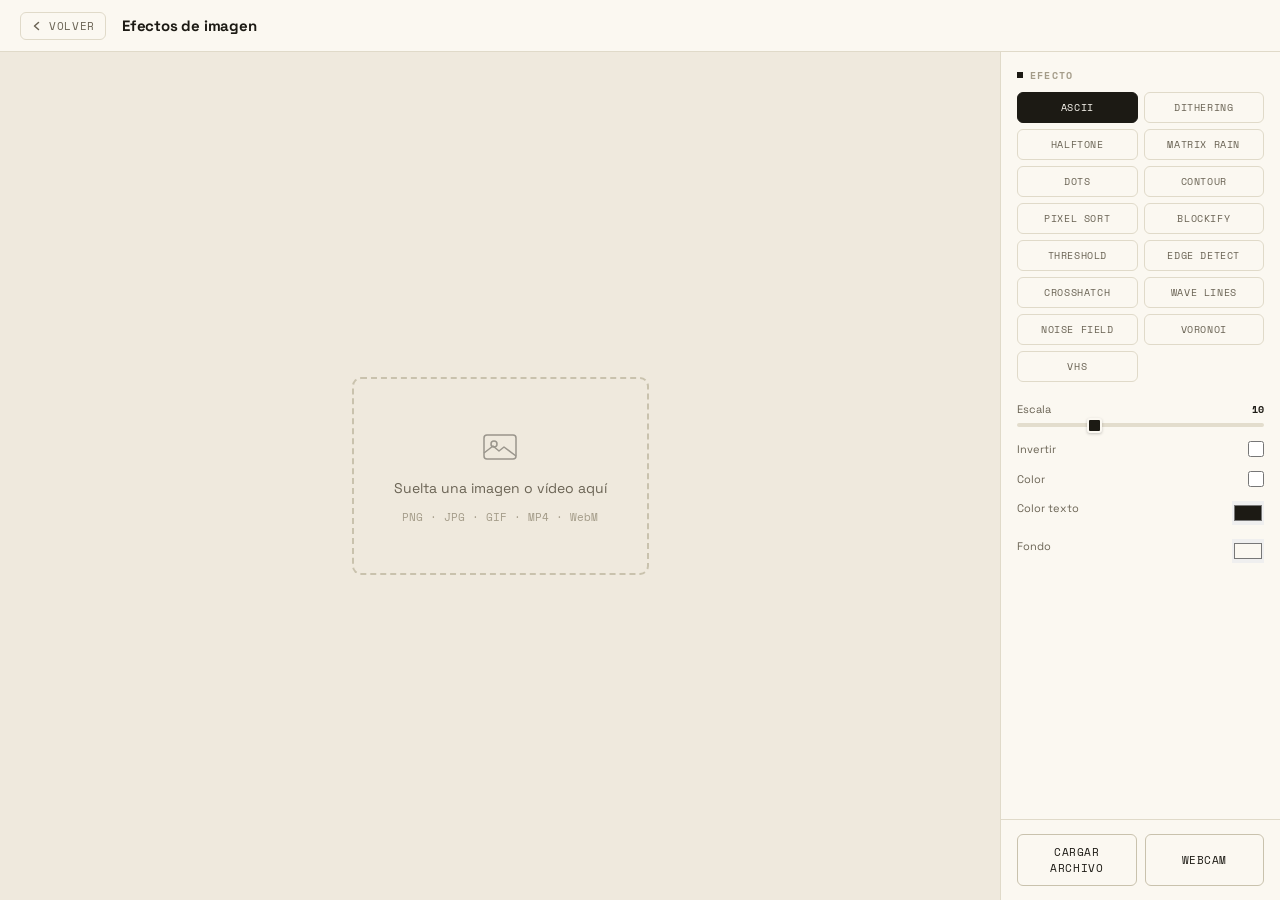
==== efectos.html @ 48c2a723 "Add GitHub Actions deploy workflow + new tools Co-Authored-By: Claude Sonnet 4.6 <noreply@anthropic." ====
<!DOCTYPE html>
<html lang="es">
<head>
<meta charset="UTF-8">
<meta name="viewport" content="width=device-width, initial-scale=1.0">
<title>Efectos de imagen</title>
<link rel="stylesheet" href="studio.css">
<style>
* { box-sizing: border-box; margin: 0; padding: 0; }

body {
  display: flex;
  flex-direction: column;
  height: 100vh;
  overflow: hidden;
}

/* ── HEADER ── */
.app-header {
  display: flex;
  align-items: center;
  gap: 16px;
  padding: 0 20px;
  height: 52px;
  border-bottom: 1px solid var(--border);
  flex-shrink: 0;
  background: var(--surface);
}
.back-link {
  display: flex;
  align-items: center;
  gap: 6px;
  text-decoration: none;
  font-size: 11px;
  padding: 5px 10px;
  border: 1px solid var(--border);
  border-radius: var(--radius-sm);
  transition: background 0.12s;
}
.header-title { font-size: 15px; font-weight: 700; }
.header-right { margin-left: auto; display: flex; align-items: center; gap: 8px; }

/* ── LAYOUT ── */
.app {
  display: flex;
  flex: 1;
  min-height: 0;
}

/* ── CANVAS AREA ── */
.canvas-area {
  flex: 1;
  display: flex;
  flex-direction: column;
  align-items: center;
  justify-content: center;
  background: var(--bg);
  position: relative;
  overflow: hidden;
  padding: 24px;
}

#drop-zone {
  display: flex;
  flex-direction: column;
  align-items: center;
  justify-content: center;
  gap: 12px;
  border: 2px dashed var(--border-2);
  border-radius: var(--radius);
  padding: 48px 40px;
  cursor: pointer;
  transition: border-color 0.15s, background 0.15s;
  text-align: center;
}
#drop-zone:hover, #drop-zone.drag-over {
  border-color: var(--text);
  background: var(--hover-bg);
}
#drop-zone svg { opacity: 0.4; }
#drop-zone p { font-size: 14px; color: var(--text-2); }
#drop-zone small { font-size: 11px; color: var(--text-3); font-family: var(--font-mono); }
#file-input { display: none; }

#canvas-wrap {
  display: none;
  position: relative;
  max-width: 100%;
  max-height: 100%;
}
#output-canvas {
  display: block;
  max-width: 100%;
  max-height: calc(100vh - 120px);
  object-fit: contain;
  border-radius: var(--radius-sm);
  box-shadow: 0 4px 24px rgba(0,0,0,0.18);
}
#src-canvas { display: none; }

/* ── PANEL ── */
.panel {
  width: 280px;
  flex-shrink: 0;
  background: var(--surface);
  border-left: 1px solid var(--border);
  display: flex;
  flex-direction: column;
  overflow: hidden;
}

.panel-scroll {
  overflow-y: auto;
  flex: 1;
  padding: 16px;
}

/* ── EFFECT GRID ── */
.stitle { margin-bottom: 10px; }

.effect-grid {
  display: grid;
  grid-template-columns: 1fr 1fr;
  gap: 6px;
  margin-bottom: 20px;
}
.effect-btn {
  font-family: var(--font-mono);
  font-size: 10px;
  text-transform: uppercase;
  letter-spacing: 0.06em;
  padding: 8px 6px;
  border: 1px solid var(--border);
  border-radius: var(--radius-sm);
  background: var(--surface);
  color: var(--text-2);
  cursor: pointer;
  text-align: center;
  transition: all 0.12s;
  line-height: 1.3;
}
.effect-btn:hover { border-color: var(--border-2); color: var(--text); background: var(--hover-bg); }
.effect-btn.active { background: var(--text); color: var(--accent-inv); border-color: var(--text); }

/* ── CONTROLS ── */
.ctrl-section { margin-bottom: 20px; }
.ctrl-row {
  display: flex;
  flex-direction: column;
  gap: 6px;
  margin-bottom: 14px;
}
.ctrl-row label {
  font-size: 11px;
  color: var(--text-2);
  display: flex;
  justify-content: space-between;
}
.ctrl-row label b {
  font-family: var(--font-mono);
  color: var(--text);
  font-size: 10px;
}

/* ── PANEL FOOTER ── */
.panel-footer {
  padding: 14px 16px;
  border-top: 1px solid var(--border);
  display: flex;
  flex-direction: column;
  gap: 8px;
}
.btn-row { display: flex; gap: 8px; }
button.bp {
  flex: 1;
  padding: 9px 12px;
  cursor: pointer;
  font-size: 11px;
  border-radius: var(--radius-sm);
}
button.bs {
  flex: 1;
  padding: 9px 12px;
  cursor: pointer;
  font-size: 11px;
  border-radius: var(--radius-sm);
}
button.bs.full { flex: none; width: 100%; }

/* webcam badge */
#webcam-badge {
  display: inline-flex;
  align-items: center;
  gap: 5px;
  font-family: var(--font-mono);
  font-size: 9px;
  text-transform: uppercase;
  letter-spacing: 0.08em;
  padding: 3px 8px;
  background: #d4f5e0;
  color: #187840;
  border-radius: 20px;
  display: none;
}
#webcam-badge.on { display: inline-flex; }

@media (max-width: 900px) {
  .app { flex-direction: column; }
  .panel { width: 100%; height: auto; border-left: none; border-top: 1px solid var(--border); }
  .panel-scroll { max-height: 40vh; }
  body { height: auto; overflow: auto; }
  .canvas-area { min-height: 50vw; }
}
</style>
</head>
<body>

<header class="app-header">
  <a class="back-link" href="index.html">
    <svg width="12" height="12" viewBox="0 0 12 12" fill="none">
      <path d="M7.5 2.5L3.5 6l4 3.5" stroke="currentColor" stroke-width="1.5" stroke-linecap="round" stroke-linejoin="round"/>
    </svg>
    Volver
  </a>
  <span class="header-title">Efectos de imagen</span>
  <div class="header-right">
    <span id="webcam-badge" class="on" style="display:none">● Webcam</span>
  </div>
</header>

<div class="app">

  <!-- CANVAS -->
  <div class="canvas-area" id="canvas-area">
    <div id="drop-zone">
      <svg width="40" height="40" viewBox="0 0 40 40" fill="none" xmlns="http://www.w3.org/2000/svg">
        <rect x="4" y="8" width="32" height="24" rx="3" stroke="currentColor" stroke-width="1.5"/>
        <circle cx="14" cy="17" r="3" stroke="currentColor" stroke-width="1.5"/>
        <path d="M4 26l9-7 6 5 5-4 12 9" stroke="currentColor" stroke-width="1.5" stroke-linejoin="round"/>
      </svg>
      <p>Suelta una imagen o vídeo aquí</p>
      <small>PNG · JPG · GIF · MP4 · WebM</small>
    </div>
    <div id="canvas-wrap">
      <canvas id="output-canvas"></canvas>
    </div>
    <canvas id="src-canvas"></canvas>
    <video id="src-video" style="display:none" playsinline muted></video>
  </div>

  <!-- PANEL -->
  <aside class="panel">
    <div class="panel-scroll">

      <div class="stitle">Efecto</div>
      <div class="effect-grid">
        <button class="effect-btn active" data-effect="ascii">ASCII</button>
        <button class="effect-btn" data-effect="dithering">Dithering</button>
        <button class="effect-btn" data-effect="halftone">Halftone</button>
        <button class="effect-btn" data-effect="matrix">Matrix Rain</button>
        <button class="effect-btn" data-effect="dots">Dots</button>
        <button class="effect-btn" data-effect="contour">Contour</button>
        <button class="effect-btn" data-effect="pixelsort">Pixel Sort</button>
        <button class="effect-btn" data-effect="blockify">Blockify</button>
        <button class="effect-btn" data-effect="threshold">Threshold</button>
        <button class="effect-btn" data-effect="edges">Edge Detect</button>
        <button class="effect-btn" data-effect="crosshatch">Crosshatch</button>
        <button class="effect-btn" data-effect="wavelines">Wave Lines</button>
        <button class="effect-btn" data-effect="noisefield">Noise Field</button>
        <button class="effect-btn" data-effect="voronoi">Voronoi</button>
        <button class="effect-btn" data-effect="vhs">VHS</button>
      </div>

      <!-- per-effect controls rendered here -->
      <div id="effect-controls"></div>

    </div>

    <div class="panel-footer">
      <div class="btn-row">
        <button class="bs" id="btn-load" onclick="document.getElementById('file-input').click()">Cargar archivo</button>
        <button class="bs" id="btn-webcam">Webcam</button>
      </div>
      <button class="bp full bs" id="btn-export" style="display:none" onclick="exportImage()">Exportar PNG</button>
    </div>
  </aside>

</div>

<input type="file" id="file-input" accept="image/*,video/*">

<script>
// ──────────────────────────────────────────────
// STATE
// ──────────────────────────────────────────────
let currentEffect = 'ascii';
let srcImage = null;      // ImageData or null
let animFrame = null;
let webcamStream = null;
let webcamActive = false;
let videoEl = document.getElementById('src-video');
let srcCanvas = document.getElementById('src-canvas');
let srcCtx = srcCanvas.getContext('2d');
let outCanvas = document.getElementById('output-canvas');
let outCtx = outCanvas.getContext('2d');

// ──────────────────────────────────────────────
// EFFECT DEFINITIONS  (controls + render fn)
// ──────────────────────────────────────────────
const EFFECTS = {

  ascii: {
    label: 'ASCII',
    controls: [
      { id:'scale', label:'Escala', min:4, max:24, step:1, value:10 },
      { id:'invert', label:'Invertir', type:'toggle', value:false },
      { id:'color', label:'Color', type:'toggle', value:false },
      { id:'fgColor', label:'Color texto', type:'color', value:'#1c1a14' },
      { id:'bgColor', label:'Fondo', type:'color', value:'#fbf8f1' },
    ],
    render(src, out, ctx, p) {
      const chars = ' .:-=+*#%@';
      const size = p.scale|0;
      ctx.fillStyle = p.bgColor;
      ctx.fillRect(0, 0, out.width, out.height);
      ctx.font = `${size}px monospace`;
      ctx.textBaseline = 'top';
      const tmpC = document.createElement('canvas');
      const cols = Math.floor(out.width / (size * 0.6));
      const rows = Math.floor(out.height / size);
      tmpC.width = cols; tmpC.height = rows;
      const t = tmpC.getContext('2d');
      t.drawImage(src, 0, 0, cols, rows);
      const d = t.getImageData(0, 0, cols, rows).data;
      for (let y = 0; y < rows; y++) {
        for (let x = 0; x < cols; x++) {
          const i = (y * cols + x) * 4;
          let lum = (d[i]*0.299 + d[i+1]*0.587 + d[i+2]*0.114) / 255;
          if (p.invert) lum = 1 - lum;
          const ci = Math.floor(lum * (chars.length - 1));
          if (p.color) {
            ctx.fillStyle = `rgb(${d[i]},${d[i+1]},${d[i+2]})`;
          } else {
            ctx.fillStyle = p.fgColor;
          }
          ctx.fillText(chars[ci], x * size * 0.6, y * size);
        }
      }
    }
  },

  dithering: {
    label: 'Dithering',
    controls: [
      { id:'type', label:'Tipo', type:'select', options:['Floyd-Steinberg','Ordered 4x4','Ordered 8x8','Random'], value:'Floyd-Steinberg' },
      { id:'colors', label:'Colores', min:2, max:8, step:1, value:2 },
      { id:'scale', label:'Escala', min:1, max:4, step:1, value:1 },
    ],
    render(src, out, ctx, p) {
      const sc = p.scale|0;
      const w = Math.floor(out.width / sc), h = Math.floor(out.height / sc);
      const tmp = document.createElement('canvas');
      tmp.width = w; tmp.height = h;
      const t = tmp.getContext('2d');
      t.drawImage(src, 0, 0, w, h);
      const id = t.getImageData(0, 0, w, h);
      const d = id.data;
      const levels = p.colors|0;
      const step = 255 / (levels - 1);
      const quant = v => Math.round(Math.round(v / step) * step);

      if (p.type === 'Floyd-Steinberg') {
        const buf = new Float32Array(w * h * 3);
        for (let i = 0; i < w*h; i++) {
          buf[i*3]   = d[i*4];
          buf[i*3+1] = d[i*4+1];
          buf[i*3+2] = d[i*4+2];
        }
        for (let y = 0; y < h; y++) {
          for (let x = 0; x < w; x++) {
            const idx = y*w+x;
            const or = buf[idx*3], og = buf[idx*3+1], ob = buf[idx*3+2];
            const nr = quant(or), ng = quant(og), nb = quant(ob);
            buf[idx*3] = nr; buf[idx*3+1] = ng; buf[idx*3+2] = nb;
            const er = or-nr, eg = og-ng, eb = ob-nb;
                for (const [dx,dy,w2] of [[1,0,7/16],[-1,1,3/16],[0,1,5/16],[1,1,1/16]]) {
              const nx=x+dx, ny=y+dy;
              if (nx>=0&&nx<w&&ny<h) {
                const ni=(ny*w+nx)*3;
                buf[ni]   = Math.max(0,Math.min(255,buf[ni]  +er*w2));
                buf[ni+1] = Math.max(0,Math.min(255,buf[ni+1]+eg*w2));
                buf[ni+2] = Math.max(0,Math.min(255,buf[ni+2]+eb*w2));
              }
            }
          }
        }
        for (let i = 0; i < w*h; i++) {
          d[i*4]=buf[i*3]; d[i*4+1]=buf[i*3+1]; d[i*4+2]=buf[i*3+2];
        }
      } else if (p.type.startsWith('Ordered')) {
        const size = p.type.includes('8') ? 8 : 4;
        const m4 = [0,8,2,10,12,4,14,6,3,11,1,9,15,7,13,5];
        const m8 = [ 0,32, 8,40, 2,34,10,42,48,16,56,24,50,18,58,26,
                    12,44, 4,36,14,46, 6,38,60,28,52,20,62,30,54,22,
                     3,35,11,43, 1,33, 9,41,51,19,59,27,49,17,57,25,
                    15,47, 7,39,13,45, 5,37,63,31,55,23,61,29,53,21];
        const mat = size === 4 ? m4 : m8;
        const norm = 1 / (size * size);
        for (let y = 0; y < h; y++) {
          for (let x = 0; x < w; x++) {
            const mi = mat[(y%size)*size+(x%size)] * norm - 0.5;
            const i = (y*w+x)*4;
            d[i]   = quant(Math.max(0,Math.min(255, d[i]   + mi*255)));
            d[i+1] = quant(Math.max(0,Math.min(255, d[i+1] + mi*255)));
            d[i+2] = quant(Math.max(0,Math.min(255, d[i+2] + mi*255)));
          }
        }
      } else {
        for (let i = 0; i < w*h; i++) {
          const noise = (Math.random()-0.5)*80;
          d[i*4]   = quant(Math.max(0,Math.min(255,d[i*4]  +noise)));
          d[i*4+1] = quant(Math.max(0,Math.min(255,d[i*4+1]+noise)));
          d[i*4+2] = quant(Math.max(0,Math.min(255,d[i*4+2]+noise)));
        }
      }
      t.putImageData(id, 0, 0);
      ctx.imageSmoothingEnabled = false;
      ctx.drawImage(tmp, 0, 0, out.width, out.height);
    }
  },

  halftone: {
    label: 'Halftone',
    controls: [
      { id:'dotSize', label:'Tamaño máx', min:4, max:30, step:1, value:12 },
      { id:'spacing', label:'Espaciado', min:6, max:40, step:1, value:14 },
      { id:'angle', label:'Ángulo (°)', min:0, max:90, step:1, value:45 },
      { id:'color', label:'Color punto', type:'color', value:'#1c1a14' },
      { id:'bgColor', label:'Fondo', type:'color', value:'#fbf8f1' },
      { id:'cmyk', label:'Modo CMYK', type:'toggle', value:false },
    ],
    render(src, out, ctx, p) {
      ctx.fillStyle = p.bgColor;
      ctx.fillRect(0, 0, out.width, out.height);
      const sp = p.spacing|0;
      const maxR = (p.dotSize/2);
      if (p.cmyk) {
        const channels = [
          { angle: 15, color: 'rgba(0,188,212,' },
          { angle: 75, color: 'rgba(233,30,99,' },
          { angle: 45, color: 'rgba(255,235,59,' },
          { angle: 105, color: 'rgba(0,0,0,' },
        ];
        channels.forEach(ch => {
          const a = ch.angle * Math.PI / 180;
          const cos = Math.cos(a), sin = Math.sin(a);
          const D = sp;
          for (let gy = -out.height; gy < out.height*2; gy += D) {
            for (let gx = -out.width; gx < out.width*2; gx += D) {
              const px = gx*cos - gy*sin;
              const py = gx*sin + gy*cos;
              if (px < 0 || px >= out.width || py < 0 || py >= out.height) continue;
              const col = sampleColor(src, px/out.width, py/out.height);
              const lum = (col[0]*0.299+col[1]*0.587+col[2]*0.114)/255;
              const r = maxR * (1 - lum);
              if (r > 0.5) {
                ctx.beginPath();
                ctx.arc(px, py, r, 0, Math.PI*2);
                ctx.fillStyle = ch.color + '0.85)';
                ctx.fill();
              }
            }
          }
        });
      } else {
        const a = p.angle * Math.PI / 180;
        const cos = Math.cos(a), sin = Math.sin(a);
        for (let gy = -out.height; gy < out.height*2; gy += sp) {
          for (let gx = -out.width; gx < out.width*2; gx += sp) {
            const px = gx*cos - gy*sin;
            const py = gx*sin + gy*cos;
            if (px < 0 || px >= out.width || py < 0 || py >= out.height) continue;
            const col = sampleColor(src, px/out.width, py/out.height);
            const lum = (col[0]*0.299+col[1]*0.587+col[2]*0.114)/255;
            const r = maxR * (1 - lum);
            if (r > 0.5) {
              ctx.beginPath();
              ctx.arc(px, py, r, 0, Math.PI*2);
              ctx.fillStyle = p.color;
              ctx.fill();
            }
          }
        }
      }
    }
  },

  matrix: {
    label: 'Matrix Rain',
    controls: [
      { id:'speed', label:'Velocidad', min:1, max:10, step:1, value:4 },
      { id:'fontSize', label:'Tamaño', min:8, max:24, step:1, value:14 },
      { id:'color', label:'Color', type:'color', value:'#00ff41' },
      { id:'bgOpacity', label:'Fade (estela)', min:1, max:30, step:1, value:8 },
      { id:'useImage', label:'Usar imagen de fondo', type:'toggle', value:true },
    ],
    _drops: null,
    _t: 0,
    render(src, out, ctx, p) {
      const fs = p.fontSize|0;
      const cols = Math.floor(out.width / fs);
      if (!this._drops || this._drops.length !== cols) {
        this._drops = Array.from({length: cols}, () => Math.floor(Math.random()*out.height/fs));
      }
      // fade
      ctx.fillStyle = `rgba(0,0,0,${p.bgOpacity/100})`;
      ctx.fillRect(0, 0, out.width, out.height);
      ctx.font = `${fs}px monospace`;
      ctx.fillStyle = p.color;
      const chars = 'ｦｧｨｩｪｫｬｭｮｯｰアイウエオカキクケコサシスセソタチツテトナニヌネノ01234567890';
      for (let i = 0; i < cols; i++) {
        const ch = chars[Math.floor(Math.random()*chars.length)];
        ctx.fillText(ch, i*fs, this._drops[i]*fs);
        if (this._drops[i]*fs > out.height && Math.random() > 0.975) this._drops[i] = 0;
        this._drops[i]++;
      }
    },
    isAnimated: true
  },

  dots: {
    label: 'Dots',
    controls: [
      { id:'spacing', label:'Espaciado', min:4, max:30, step:1, value:10 },
      { id:'minR', label:'Radio mínimo', min:0, max:10, step:0.5, value:0.5 },
      { id:'maxR', label:'Radio máximo', min:1, max:20, step:0.5, value:6 },
      { id:'useColor', label:'Color imagen', type:'toggle', value:true },
      { id:'dotColor', label:'Color punto', type:'color', value:'#1c1a14' },
      { id:'bgColor', label:'Fondo', type:'color', value:'#fbf8f1' },
    ],
    render(src, out, ctx, p) {
      ctx.fillStyle = p.bgColor;
      ctx.fillRect(0, 0, out.width, out.height);
      const sp = p.spacing|0;
      for (let y = sp/2; y < out.height; y += sp) {
        for (let x = sp/2; x < out.width; x += sp) {
          const col = sampleColor(src, x/out.width, y/out.height);
          const lum = (col[0]*0.299+col[1]*0.587+col[2]*0.114)/255;
          const r = p.minR + (1-lum) * (p.maxR - p.minR);
          ctx.beginPath();
          ctx.arc(x, y, Math.max(0.1, r), 0, Math.PI*2);
          ctx.fillStyle = p.useColor ? `rgb(${col[0]},${col[1]},${col[2]})` : p.dotColor;
          ctx.fill();
        }
      }
    }
  },

  contour: {
    label: 'Contour',
    controls: [
      { id:'levels', label:'Niveles', min:2, max:20, step:1, value:8 },
      { id:'lineWidth', label:'Grosor línea', min:0.5, max:5, step:0.5, value:1 },
      { id:'color', label:'Color línea', type:'color', value:'#1c1a14' },
      { id:'bgColor', label:'Fondo', type:'color', value:'#fbf8f1' },
      { id:'smooth', label:'Suavizado', min:0, max:5, step:1, value:1 },
    ],
    render(src, out, ctx, p) {
      ctx.fillStyle = p.bgColor;
      ctx.fillRect(0, 0, out.width, out.height);
      const w = out.width, h = out.height;
      const tmp = document.createElement('canvas');
      tmp.width = w; tmp.height = h;
      const t = tmp.getContext('2d');
      t.filter = p.smooth > 0 ? `blur(${p.smooth}px)` : 'none';
      t.drawImage(src, 0, 0, w, h);
      const d = t.getImageData(0, 0, w, h).data;
      const lums = new Float32Array(w*h);
      for (let i = 0; i < w*h; i++) {
        lums[i] = (d[i*4]*0.299 + d[i*4+1]*0.587 + d[i*4+2]*0.114) / 255;
      }
      ctx.strokeStyle = p.color;
      ctx.lineWidth = p.lineWidth;
      ctx.lineCap = 'round';
      const levels = p.levels|0;
      for (let l = 1; l < levels; l++) {
        const threshold = l / levels;
        ctx.beginPath();
        for (let y = 0; y < h-1; y++) {
          for (let x = 0; x < w-1; x++) {
            const tl = lums[y*w+x] > threshold ? 1 : 0;
            const tr = lums[y*w+x+1] > threshold ? 1 : 0;
            const bl = lums[(y+1)*w+x] > threshold ? 1 : 0;
            const br = lums[(y+1)*w+x+1] > threshold ? 1 : 0;
            const idx = tl*8 + tr*4 + br*2 + bl;
            if (idx === 0 || idx === 15) continue;
            // simplified: draw midpoints on crossing edges
            const interp = (a, b) => a / (a - b + 0.0001);
            const left   = { x, y: y + interp(lums[y*w+x]-threshold, lums[(y+1)*w+x]-threshold) };
            const right  = { x: x+1, y: y + interp(lums[y*w+x+1]-threshold, lums[(y+1)*w+x+1]-threshold) };
            const top2   = { x: x + interp(lums[y*w+x]-threshold, lums[y*w+x+1]-threshold), y };
            const bottom = { x: x + interp(lums[(y+1)*w+x]-threshold, lums[(y+1)*w+x+1]-threshold), y: y+1 };
            const edges = [];
            if (tl !== tr) edges.push(top2);
            if (tr !== br) edges.push(right);
            if (bl !== br) edges.push(bottom);
            if (tl !== bl) edges.push(left);
            if (edges.length >= 2) {
              ctx.moveTo(edges[0].x, edges[0].y);
              ctx.lineTo(edges[1].x, edges[1].y);
            }
          }
        }
        ctx.stroke();
      }
    }
  },

  pixelsort: {
    label: 'Pixel Sort',
    controls: [
      { id:'direction', label:'Dirección', type:'select', options:['Horizontal','Vertical','Diagonal'], value:'Horizontal' },
      { id:'threshold', label:'Umbral', min:0, max:255, step:1, value:100 },
      { id:'sortBy', label:'Ordenar por', type:'select', options:['Brillo','Rojo','Verde','Azul','Saturación'], value:'Brillo' },
    ],
    render(src, out, ctx, p) {
      const w = out.width, h = out.height;
      const tmp = document.createElement('canvas');
      tmp.width = w; tmp.height = h;
      const t = tmp.getContext('2d');
      t.drawImage(src, 0, 0, w, h);
      const id = t.getImageData(0, 0, w, h);
      const d = id.data;
      const key = (i) => {
        switch(p.sortBy) {
          case 'Rojo': return d[i];
          case 'Verde': return d[i+1];
          case 'Azul': return d[i+2];
          case 'Saturación': {
            const r=d[i]/255,g=d[i+1]/255,b=d[i+2]/255;
            const mx=Math.max(r,g,b),mn=Math.min(r,g,b);
            return (mx-mn)*255;
          }
          default: return d[i]*0.299+d[i+1]*0.587+d[i+2]*0.114;
        }
      };
      const thr = p.threshold;
      if (p.direction === 'Horizontal') {
        for (let y = 0; y < h; y++) {
          let start = -1;
          for (let x = 0; x <= w; x++) {
            const i = (y*w+x)*4;
            const v = x < w ? key(i) : -1;
            if (v > thr && start === -1) start = x;
            else if ((v <= thr || x === w) && start !== -1) {
              const seg = [];
              for (let sx = start; sx < x; sx++) seg.push(sx);
              seg.sort((a,b) => key((y*w+a)*4) - key((y*w+b)*4));
              const orig = seg.map(sx => [d[(y*w+sx)*4],d[(y*w+sx)*4+1],d[(y*w+sx)*4+2]]);
              seg.forEach((sx,si) => {
                d[(y*w+sx)*4]   = orig[si][0];
                d[(y*w+sx)*4+1] = orig[si][1];
                d[(y*w+sx)*4+2] = orig[si][2];
              });
              start = -1;
            }
          }
        }
      } else if (p.direction === 'Vertical') {
        for (let x = 0; x < w; x++) {
          let start = -1;
          for (let y = 0; y <= h; y++) {
            const i = (y*w+x)*4;
            const v = y < h ? key(i) : -1;
            if (v > thr && start === -1) start = y;
            else if ((v <= thr || y === h) && start !== -1) {
              const seg = [];
              for (let sy = start; sy < y; sy++) seg.push(sy);
              seg.sort((a,b) => key((a*w+x)*4) - key((b*w+x)*4));
              const orig = seg.map(sy => [d[(sy*w+x)*4],d[(sy*w+x)*4+1],d[(sy*w+x)*4+2]]);
              seg.forEach((sy,si) => {
                d[(sy*w+x)*4]   = orig[si][0];
                d[(sy*w+x)*4+1] = orig[si][1];
                d[(sy*w+x)*4+2] = orig[si][2];
              });
              start = -1;
            }
          }
        }
      } else {
        // diagonal: sort along y=x+k diagonals
        for (let k = -(h-1); k < w; k++) {
          const seg = [];
          for (let x = Math.max(0,k); x < Math.min(w, h+k); x++) {
            const y = x - k;
            if (y < 0 || y >= h) continue;
            if (key((y*w+x)*4) > thr) seg.push({x,y});
            else {
              if (seg.length) {
                seg.sort((a,b) => key((a.y*w+a.x)*4)-key((b.y*w+b.x)*4));
                const orig = seg.map(pt=>[d[(pt.y*w+pt.x)*4],d[(pt.y*w+pt.x)*4+1],d[(pt.y*w+pt.x)*4+2]]);
                seg.forEach((pt,si)=>{d[(pt.y*w+pt.x)*4]=orig[si][0];d[(pt.y*w+pt.x)*4+1]=orig[si][1];d[(pt.y*w+pt.x)*4+2]=orig[si][2];});
                seg.length=0;
              }
            }
          }
          if (seg.length) {
            seg.sort((a,b) => key((a.y*w+a.x)*4)-key((b.y*w+b.x)*4));
            const orig = seg.map(pt=>[d[(pt.y*w+pt.x)*4],d[(pt.y*w+pt.x)*4+1],d[(pt.y*w+pt.x)*4+2]]);
            seg.forEach((pt,si)=>{d[(pt.y*w+pt.x)*4]=orig[si][0];d[(pt.y*w+pt.x)*4+1]=orig[si][1];d[(pt.y*w+pt.x)*4+2]=orig[si][2];});
          }
        }
      }
      t.putImageData(id, 0, 0);
      ctx.drawImage(tmp, 0, 0);
    }
  },

  blockify: {
    label: 'Blockify',
    controls: [
      { id:'blockSize', label:'Tamaño bloque', min:2, max:60, step:1, value:12 },
      { id:'shape', label:'Forma', type:'select', options:['Cuadrado','Círculo','Diamante'], value:'Cuadrado' },
      { id:'gap', label:'Separación', min:0, max:8, step:1, value:1 },
      { id:'bgColor', label:'Fondo', type:'color', value:'#fbf8f1' },
    ],
    render(src, out, ctx, p) {
      ctx.fillStyle = p.bgColor;
      ctx.fillRect(0, 0, out.width, out.height);
      const bs = p.blockSize|0;
      const gap = p.gap|0;
      const eff = bs - gap;
      for (let y = 0; y < out.height; y += bs) {
        for (let x = 0; x < out.width; x += bs) {
          const col = sampleColor(src, (x+bs/2)/out.width, (y+bs/2)/out.height);
          ctx.fillStyle = `rgb(${col[0]},${col[1]},${col[2]})`;
          if (p.shape === 'Círculo') {
            ctx.beginPath();
            ctx.arc(x+bs/2, y+bs/2, eff/2, 0, Math.PI*2);
            ctx.fill();
          } else if (p.shape === 'Diamante') {
            const cx=x+bs/2, cy=y+bs/2, r=eff/2;
            ctx.beginPath();
            ctx.moveTo(cx, cy-r);
            ctx.lineTo(cx+r, cy);
            ctx.lineTo(cx, cy+r);
            ctx.lineTo(cx-r, cy);
            ctx.closePath();
            ctx.fill();
          } else {
            ctx.fillRect(x, y, eff, eff);
          }
        }
      }
    }
  },

  threshold: {
    label: 'Threshold',
    controls: [
      { id:'level', label:'Umbral', min:0, max:255, step:1, value:128 },
      { id:'invert', label:'Invertir', type:'toggle', value:false },
      { id:'colorA', label:'Color oscuro', type:'color', value:'#1c1a14' },
      { id:'colorB', label:'Color claro', type:'color', value:'#fbf8f1' },
      { id:'smooth', label:'Suavizado', min:0, max:10, step:0.5, value:0 },
    ],
    render(src, out, ctx, p) {
      const w = out.width, h = out.height;
      const tmp = document.createElement('canvas');
      tmp.width=w; tmp.height=h;
      const t=tmp.getContext('2d');
      if (p.smooth>0) t.filter=`blur(${p.smooth}px)`;
      t.drawImage(src,0,0,w,h);
      const id=t.getImageData(0,0,w,h);
      const d=id.data;
      const ca=hexToRgb(p.colorA), cb=hexToRgb(p.colorB);
      for (let i=0;i<w*h;i++) {
        const lum=d[i*4]*0.299+d[i*4+1]*0.587+d[i*4+2]*0.114;
        const above = (lum > p.level) !== p.invert;
        const c = above ? cb : ca;
        d[i*4]=c[0]; d[i*4+1]=c[1]; d[i*4+2]=c[2];
      }
      t.putImageData(id,0,0);
      ctx.drawImage(tmp,0,0);
    }
  },

  edges: {
    label: 'Edge Detection',
    controls: [
      { id:'strength', label:'Fuerza', min:1, max:10, step:0.5, value:3 },
      { id:'color', label:'Color borde', type:'color', value:'#1c1a14' },
      { id:'bgColor', label:'Fondo', type:'color', value:'#fbf8f1' },
      { id:'invert', label:'Invertir', type:'toggle', value:false },
      { id:'smooth', label:'Suavizado', min:0, max:5, step:0.5, value:1 },
    ],
    render(src, out, ctx, p) {
      const w=out.width, h=out.height;
      const tmp=document.createElement('canvas'); tmp.width=w; tmp.height=h;
      const t=tmp.getContext('2d');
      if(p.smooth>0) t.filter=`blur(${p.smooth}px)`;
      t.drawImage(src,0,0,w,h);
      const id=t.getImageData(0,0,w,h);
      const d=id.data;
      const lums=new Float32Array(w*h);
      for(let i=0;i<w*h;i++) lums[i]=(d[i*4]*0.299+d[i*4+1]*0.587+d[i*4+2]*0.114)/255;
      const out2=new Uint8ClampedArray(w*h*4);
      const bg=hexToRgb(p.bgColor), fg=hexToRgb(p.color);
      for(let y=1;y<h-1;y++){
        for(let x=1;x<w-1;x++){
          const gx=(lums[y*w+x+1]-lums[y*w+x-1]) +
                   2*(lums[(y+1)*w+x+1]-lums[(y+1)*w+x-1]) +
                   (lums[(y-1)*w+x+1]-lums[(y-1)*w+x-1]);
          const gy=(lums[(y-1)*w+x]-lums[(y+1)*w+x]) +
                   2*(lums[(y-1)*w+x+1]-lums[(y+1)*w+x+1]) +
                   (lums[(y-1)*w+x-1]-lums[(y+1)*w+x-1]);
          let mag=Math.min(1,Math.sqrt(gx*gx+gy*gy)*p.strength);
          if(p.invert) mag=1-mag;
          const i=(y*w+x)*4;
          out2[i]  =bg[0]*(1-mag)+fg[0]*mag;
          out2[i+1]=bg[1]*(1-mag)+fg[1]*mag;
          out2[i+2]=bg[2]*(1-mag)+fg[2]*mag;
          out2[i+3]=255;
        }
      }
      const oid=new ImageData(out2,w,h);
      t.putImageData(oid,0,0);
      ctx.fillStyle=p.bgColor; ctx.fillRect(0,0,w,h);
      ctx.drawImage(tmp,0,0);
    }
  },

  crosshatch: {
    label: 'Crosshatch',
    controls: [
      { id:'spacing', label:'Espaciado líneas', min:2, max:16, step:1, value:6 },
      { id:'lineWidth', label:'Grosor', min:0.5, max:3, step:0.5, value:0.8 },
      { id:'layers', label:'Capas (ángulos)', min:1, max:4, step:1, value:3 },
      { id:'color', label:'Color línea', type:'color', value:'#1c1a14' },
      { id:'bgColor', label:'Fondo', type:'color', value:'#fbf8f1' },
    ],
    render(src, out, ctx, p) {
      ctx.fillStyle=p.bgColor; ctx.fillRect(0,0,out.width,out.height);
      const angles=[0,45,90,135];
      const layers=p.layers|0;
      const sp=p.spacing|0;
      ctx.strokeStyle=p.color;
      ctx.lineWidth=p.lineWidth;
      for(let li=0;li<layers;li++){
        const a=angles[li]*Math.PI/180;
        const cos=Math.cos(a), sin=Math.sin(a);
        const diag=Math.sqrt(out.width*out.width+out.height*out.height);
        ctx.save();
        ctx.translate(out.width/2,out.height/2);
        ctx.rotate(a);
        ctx.rect(-out.width,-out.height,out.width*2,out.height*2);
        ctx.clip();
        for(let t=-diag;t<diag;t+=sp){
          // sample brightness at this line band
          const cx=out.width/2+cos*t, cy=out.height/2+sin*t;
          if(cx<0||cx>=out.width||cy<0||cy>=out.height){
            // still draw faint line
            ctx.globalAlpha=0.15;
          } else {
            const col=sampleColor(src,cx/out.width,cy/out.height);
            const lum=(col[0]*0.299+col[1]*0.587+col[2]*0.114)/255;
            // dark areas get lines, light areas don't
            ctx.globalAlpha = lum > (0.2 + li*0.15) ? 0 : 0.85;
          }
          ctx.beginPath();
          ctx.moveTo(-diag,t); ctx.lineTo(diag,t);
          ctx.stroke();
        }
        ctx.restore();
        ctx.globalAlpha=1;
      }
    }
  },

  wavelines: {
    label: 'Wave Lines',
    controls: [
      { id:'lineCount', label:'Número de líneas', min:10, max:200, step:1, value:60 },
      { id:'amplitude', label:'Amplitud', min:0, max:80, step:1, value:20 },
      { id:'frequency', label:'Frecuencia', min:0.001, max:0.05, step:0.001, value:0.015 },
      { id:'useColor', label:'Color imagen', type:'toggle', value:true },
      { id:'lineColor', label:'Color línea', type:'color', value:'#1c1a14' },
      { id:'bgColor', label:'Fondo', type:'color', value:'#fbf8f1' },
      { id:'lineWidth', label:'Grosor', min:0.5, max:4, step:0.5, value:1 },
    ],
    render(src, out, ctx, p) {
      ctx.fillStyle=p.bgColor; ctx.fillRect(0,0,out.width,out.height);
      const n=p.lineCount|0;
      const step=out.height/(n+1);
      ctx.lineWidth=p.lineWidth;
      for(let li=0;li<n;li++){
        const baseY=step*(li+1);
        ctx.beginPath();
        for(let x=0;x<=out.width;x+=2){
          const col=sampleColor(src,x/out.width,baseY/out.height);
          const lum=(col[0]*0.299+col[1]*0.587+col[2]*0.114)/255;
          const y=baseY + Math.sin(x*p.frequency + li*0.3)*(1-lum)*p.amplitude;
          if(x===0) ctx.moveTo(x,y); else ctx.lineTo(x,y);
        }
        if(p.useColor){
          const col=sampleColor(src,0.5,baseY/out.height);
          ctx.strokeStyle=`rgb(${col[0]},${col[1]},${col[2]})`;
        } else {
          ctx.strokeStyle=p.lineColor;
        }
        ctx.stroke();
      }
    }
  },

  noisefield: {
    label: 'Noise Field',
    controls: [
      { id:'scale', label:'Escala ruido', min:0.002, max:0.05, step:0.001, value:0.008 },
      { id:'particles', label:'Partículas', min:500, max:8000, step:100, value:3000 },
      { id:'steps', label:'Pasos', min:5, max:80, step:1, value:30 },
      { id:'stepLen', label:'Long. paso', min:1, max:10, step:0.5, value:3 },
      { id:'useColor', label:'Color imagen', type:'toggle', value:true },
      { id:'lineColor', label:'Color línea', type:'color', value:'#1c1a14' },
      { id:'bgColor', label:'Fondo', type:'color', value:'#fbf8f1' },
      { id:'opacity', label:'Opacidad', min:1, max:100, step:1, value:15 },
    ],
    render(src, out, ctx, p) {
      ctx.fillStyle=p.bgColor; ctx.fillRect(0,0,out.width,out.height);
      const n=p.particles|0;
      ctx.lineWidth=0.8;
      for(let i=0;i<n;i++){
        let x=Math.random()*out.width;
        let y=Math.random()*out.height;
        const col=sampleColor(src,x/out.width,y/out.height);
        if(p.useColor){
          ctx.strokeStyle=`rgba(${col[0]},${col[1]},${col[2]},${p.opacity/100})`;
        } else {
          const rgb=hexToRgb(p.lineColor);
          ctx.strokeStyle=`rgba(${rgb[0]},${rgb[1]},${rgb[2]},${p.opacity/100})`;
        }
        ctx.beginPath();
        ctx.moveTo(x,y);
        for(let s=0;s<p.steps;s++){
          const angle=noise2(x*p.scale, y*p.scale)*Math.PI*4;
          x+=Math.cos(angle)*p.stepLen;
          y+=Math.sin(angle)*p.stepLen;
          if(x<0||x>=out.width||y<0||y>=out.height) break;
          ctx.lineTo(x,y);
        }
        ctx.stroke();
      }
    }
  },

  voronoi: {
    label: 'Voronoi',
    controls: [
      { id:'points', label:'Puntos', min:10, max:400, step:1, value:80 },
      { id:'showEdges', label:'Mostrar bordes', type:'toggle', value:true },
      { id:'edgeColor', label:'Color borde', type:'color', value:'#1c1a14' },
      { id:'edgeWidth', label:'Grosor borde', min:0.5, max:4, step:0.5, value:1 },
      { id:'colorMode', label:'Color celda', type:'select', options:['Imagen','Sólido','Brillo'], value:'Imagen' },
      { id:'solidColor', label:'Color sólido', type:'color', value:'#8B2FFF' },
    ],
    render(src, out, ctx, p) {
      const w=out.width, h=out.height;
      const n=p.points|0;
      const pts=Array.from({length:n},()=>({x:Math.random()*w, y:Math.random()*h}));
      // assign colors from image
      pts.forEach(pt=>{
        const col=sampleColor(src,pt.x/w,pt.y/h);
        pt.color=col;
        pt.lum=(col[0]*0.299+col[1]*0.587+col[2]*0.114)/255;
      });
      // brute-force voronoi (fine for ≤400 pts)
      const id=ctx.createImageData(w,h);
      const d=id.data;
      for(let y=0;y<h;y++){
        for(let x=0;x<w;x++){
          let minD=Infinity, minI=0;
          for(let i=0;i<n;i++){
            const dx=x-pts[i].x, dy=y-pts[i].y;
            const dist=dx*dx+dy*dy;
            if(dist<minD){minD=dist;minI=i;}
          }
          const pt=pts[minI];
          const pi=(y*w+x)*4;
          if(p.colorMode==='Sólido'){
            const c=hexToRgb(p.solidColor);
            d[pi]=c[0]; d[pi+1]=c[1]; d[pi+2]=c[2];
          } else if(p.colorMode==='Brillo'){
            const v=pt.lum*255|0;
            d[pi]=v; d[pi+1]=v; d[pi+2]=v;
          } else {
            d[pi]=pt.color[0]; d[pi+1]=pt.color[1]; d[pi+2]=pt.color[2];
          }
          d[pi+3]=255;
        }
      }
      ctx.putImageData(id,0,0);
      if(p.showEdges){
        // draw edges by finding boundary pixels
        const ec=hexToRgb(p.edgeColor);
        ctx.fillStyle=`rgb(${ec[0]},${ec[1]},${ec[2]})`;
        // simplified: check 4-neighbors
        const owners=new Int32Array(w*h);
        for(let y=0;y<h;y++){
          for(let x=0;x<w;x++){
            let minD=Infinity,minI=0;
            for(let i=0;i<n;i++){const dx=x-pts[i].x,dy=y-pts[i].y;const dist=dx*dx+dy*dy;if(dist<minD){minD=dist;minI=i;}}
            owners[y*w+x]=minI;
          }
        }
        ctx.lineWidth=p.edgeWidth;
        ctx.strokeStyle=`rgb(${ec[0]},${ec[1]},${ec[2]})`;
        for(let y=0;y<h-1;y++){
          for(let x=0;x<w-1;x++){
            const o=owners[y*w+x];
            if(owners[y*w+x+1]!==o||owners[(y+1)*w+x]!==o){
              ctx.fillRect(x,y,1,1);
            }
          }
        }
      }
    }
  },

  vhs: {
    label: 'VHS',
    controls: [
      { id:'chromaShift', label:'Chroma shift', min:0, max:30, step:1, value:8 },
      { id:'scanLines', label:'Scan lines', min:0, max:5, step:0.5, value:1.5 },
      { id:'noise', label:'Ruido', min:0, max:80, step:1, value:20 },
      { id:'tracking', label:'Tracking', min:0, max:20, step:1, value:5 },
      { id:'blur', label:'Blur', min:0, max:5, step:0.5, value:1 },
      { id:'vignette', label:'Viñeta', min:0, max:100, step:1, value:40 },
    ],
    render(src, out, ctx, p) {
      const w=out.width, h=out.height;
      // base image
      if(p.blur>0){
        ctx.filter=`blur(${p.blur}px)`;
      }
      ctx.drawImage(src,0,0,w,h);
      ctx.filter='none';
      // chroma shift: get image data and shift channels
      const id=ctx.getImageData(0,0,w,h);
      const d=id.data;
      const shift=p.chromaShift|0;
      if(shift>0){
        const copy=new Uint8ClampedArray(d);
        for(let y=0;y<h;y++){
          for(let x=0;x<w;x++){
            const i=(y*w+x)*4;
            // red channel shifted right
            const rx=Math.min(w-1,x+shift);
            const ri=(y*w+rx)*4;
            d[i]=copy[ri];
            // blue channel shifted left
            const bx=Math.max(0,x-shift);
            const bi=(y*w+bx)*4;
            d[i+2]=copy[bi+2];
          }
        }
      }
      // noise
      if(p.noise>0){
        const amp=p.noise;
        for(let i=0;i<w*h*4;i+=4){
          const n=(Math.random()-0.5)*amp;
          d[i]=Math.max(0,Math.min(255,d[i]+n));
          d[i+1]=Math.max(0,Math.min(255,d[i+1]+n));
          d[i+2]=Math.max(0,Math.min(255,d[i+2]+n));
        }
      }
      // tracking lines
      if(p.tracking>0){
        const numBands=Math.floor(Math.random()*3)+1;
        for(let b=0;b<numBands;b++){
          const bandY=Math.floor(Math.random()*h);
          const bandH=Math.floor(Math.random()*8)+2;
          const off=Math.floor((Math.random()-0.5)*p.tracking*4);
          for(let y=bandY;y<Math.min(h,bandY+bandH);y++){
            for(let x=0;x<w;x++){
              const srcX=((x+off)%w+w)%w;
              const si=(y*w+srcX)*4, di=(y*w+x)*4;
              d[di]=d[si]; d[di+1]=d[si+1]; d[di+2]=d[si+2];
            }
          }
        }
      }
      ctx.putImageData(id,0,0);
      // scan lines
      if(p.scanLines>0){
        ctx.fillStyle=`rgba(0,0,0,${p.scanLines*0.05})`;
        for(let y=0;y<h;y+=2){
          ctx.fillRect(0,y,w,1);
        }
      }
      // vignette
      if(p.vignette>0){
        const grad=ctx.createRadialGradient(w/2,h/2,Math.min(w,h)*0.3,w/2,h/2,Math.max(w,h)*0.75);
        grad.addColorStop(0,'rgba(0,0,0,0)');
        grad.addColorStop(1,`rgba(0,0,0,${p.vignette/100})`);
        ctx.fillStyle=grad;
        ctx.fillRect(0,0,w,h);
      }
    }
  },

};

// ──────────────────────────────────────────────
// HELPERS
// ──────────────────────────────────────────────
let _sampleTmp = null;
function sampleColor(src, nx, ny) {
  if (!_sampleTmp) { _sampleTmp = document.createElement('canvas'); _sampleTmp.width=1; _sampleTmp.height=1; }
  const t = _sampleTmp.getContext('2d');
  const x = Math.max(0, Math.min(src.width-1,  Math.floor(nx * src.width)));
  const y = Math.max(0, Math.min(src.height-1, Math.floor(ny * src.height)));
  t.drawImage(src, x, y, 1, 1, 0, 0, 1, 1);
  const d = t.getImageData(0,0,1,1).data;
  return [d[0],d[1],d[2],d[3]];
}

function hexToRgb(hex) {
  const r=parseInt(hex.slice(1,3),16);
  const g=parseInt(hex.slice(3,5),16);
  const b=parseInt(hex.slice(5,7),16);
  return [r,g,b];
}

// Simplex-like noise (value noise)
const _noisePerm = Array.from({length:512},()=>Math.floor(Math.random()*256));
function noise2(x,y) {
  const xi=Math.floor(x)&255, yi=Math.floor(y)&255;
  const xf=x-Math.floor(x), yf=y-Math.floor(y);
  const u=xf*xf*(3-2*xf), v=yf*yf*(3-2*yf);
  const aa=_noisePerm[(_noisePerm[xi]+yi)&511]/255;
  const ba=_noisePerm[(_noisePerm[xi+1]+yi)&511]/255;
  const ab=_noisePerm[(_noisePerm[xi]+yi+1)&511]/255;
  const bb=_noisePerm[(_noisePerm[xi+1]+yi+1)&511]/255;
  return (aa*(1-u)+ba*u)*(1-v) + (ab*(1-u)+bb*u)*v;
}

// ──────────────────────────────────────────────
// CONTROLS UI
// ──────────────────────────────────────────────
const params = {};

function buildControls(effectKey) {
  const eff = EFFECTS[effectKey];
  const container = document.getElementById('effect-controls');
  container.innerHTML = '';
  if (!eff.controls) return;
  eff.controls.forEach(ctrl => {
    if (!(ctrl.id in params)) params[ctrl.id] = ctrl.value;
    const row = document.createElement('div');
    row.className = 'ctrl-row';
    if (ctrl.type === 'toggle') {
      const label = document.createElement('label');
      label.style.flexDirection='row';
      label.style.alignItems='center';
      label.style.justifyContent='space-between';
      label.textContent = ctrl.label;
      const chk = document.createElement('input');
      chk.type = 'checkbox';
      chk.checked = params[ctrl.id];
      chk.style.width='16px'; chk.style.height='16px'; chk.style.cursor='pointer';
      chk.addEventListener('change', () => { params[ctrl.id]=chk.checked; requestRender(); });
      label.appendChild(chk);
      row.appendChild(label);
    } else if (ctrl.type === 'color') {
      const label = document.createElement('label');
      label.textContent = ctrl.label;
      const inp = document.createElement('input');
      inp.type='color'; inp.value=params[ctrl.id];
      inp.style.width='32px'; inp.style.height='24px'; inp.style.cursor='pointer'; inp.style.border='none';
      inp.addEventListener('input', () => { params[ctrl.id]=inp.value; requestRender(); });
      label.appendChild(inp);
      row.appendChild(label);
    } else if (ctrl.type === 'select') {
      const label = document.createElement('label');
      label.textContent = ctrl.label;
      row.appendChild(label);
      const sel = document.createElement('select');
      sel.style.cssText='width:100%;padding:5px 8px;border:1px solid var(--border);border-radius:var(--radius-sm);background:var(--surface);font-family:var(--font-mono);font-size:11px;cursor:pointer;';
      ctrl.options.forEach(o => {
        const opt=document.createElement('option');
        opt.value=o; opt.textContent=o;
        if (o===params[ctrl.id]) opt.selected=true;
        sel.appendChild(opt);
      });
      sel.addEventListener('change', () => { params[ctrl.id]=sel.value; requestRender(); });
      row.appendChild(sel);
    } else {
      const label = document.createElement('label');
      label.innerHTML = `${ctrl.label} <b>${typeof params[ctrl.id]==='number' ? params[ctrl.id].toFixed(ctrl.step<1?3:0) : params[ctrl.id]}</b>`;
      const inp = document.createElement('input');
      inp.type='range'; inp.min=ctrl.min; inp.max=ctrl.max; inp.step=ctrl.step; inp.value=params[ctrl.id];
      inp.addEventListener('input', () => {
        params[ctrl.id]=parseFloat(inp.value);
        label.innerHTML=`${ctrl.label} <b>${params[ctrl.id].toFixed(ctrl.step<1?3:0)}</b>`;
        requestRender();
      });
      row.appendChild(label);
      row.appendChild(inp);
    }
    container.appendChild(row);
  });
}

// ──────────────────────────────────────────────
// RENDER
// ──────────────────────────────────────────────
let renderPending = false;
function requestRender() {
  if (renderPending) return;
  renderPending = true;
  requestAnimationFrame(() => { renderPending=false; doRender(); });
}

function doRender() {
  if (!srcImage) return;
  const eff = EFFECTS[currentEffect];
  // reset matrix animation state on effect change
  if (eff.render) eff.render(srcImage, outCanvas, outCtx, params);
}

// ──────────────────────────────────────────────
// ANIMATION LOOP (matrix rain etc.)
// ──────────────────────────────────────────────
let loopActive = false;
function startLoop() {
  if (loopActive) return;
  loopActive = true;
  (function tick() {
    if (!loopActive) return;
    const eff = EFFECTS[currentEffect];
    if (eff.isAnimated && srcImage) {
      eff.render(srcImage, outCanvas, outCtx, params);
    }
    animFrame = requestAnimationFrame(tick);
  })();
}
function stopLoop() {
  loopActive = false;
  if (animFrame) { cancelAnimationFrame(animFrame); animFrame=null; }
}
function updateLoop() {
  stopLoop();
  if (EFFECTS[currentEffect].isAnimated) startLoop();
}

// ──────────────────────────────────────────────
// SOURCE IMAGE
// ──────────────────────────────────────────────
function setSource(imgOrCanvas) {
  srcImage = imgOrCanvas;
  // size output canvas
  const maxW = document.querySelector('.canvas-area').clientWidth - 48;
  const maxH = document.querySelector('.canvas-area').clientHeight - 48;
  const srcW = imgOrCanvas.videoWidth || imgOrCanvas.width || imgOrCanvas.naturalWidth;
  const srcH = imgOrCanvas.videoHeight || imgOrCanvas.height || imgOrCanvas.naturalHeight;
  const ratio = srcW / srcH;
  let w = srcW, h = srcH;
  if (w > maxW) { w = maxW; h = w / ratio; }
  if (h > maxH) { h = maxH; w = h * ratio; }
  outCanvas.width = Math.floor(w);
  outCanvas.height = Math.floor(h);
  document.getElementById('drop-zone').style.display = 'none';
  document.getElementById('canvas-wrap').style.display = 'block';
  document.getElementById('btn-export').style.display = 'block';
  updateLoop();
  requestRender();
}

function loadImage(file) {
  stopWebcam();
  const url = URL.createObjectURL(file);
  if (file.type.startsWith('video/')) {
    videoEl.src = url;
    videoEl.loop = true;
    videoEl.play();
    videoEl.addEventListener('loadeddata', () => {
      setSource(videoEl);
      startVideoLoop();
    }, {once:true});
  } else {
    const img = new Image();
    img.onload = () => { setSource(img); URL.revokeObjectURL(url); };
    img.src = url;
  }
}

let videoLoopFrame = null;
function startVideoLoop() {
  function tick() {
    if (srcImage === videoEl) {
      if (!EFFECTS[currentEffect].isAnimated) requestRender();
      videoLoopFrame = requestAnimationFrame(tick);
    }
  }
  if (videoLoopFrame) cancelAnimationFrame(videoLoopFrame);
  videoLoopFrame = requestAnimationFrame(tick);
}

// ──────────────────────────────────────────────
// WEBCAM
// ──────────────────────────────────────────────
async function toggleWebcam() {
  if (webcamActive) { stopWebcam(); return; }
  try {
    const stream = await navigator.mediaDevices.getUserMedia({video:true});
    webcamStream = stream;
    webcamActive = true;
    videoEl.srcObject = stream;
    videoEl.play();
    const onReady = () => {
      if (!videoEl.videoWidth) { setTimeout(onReady, 100); return; }
      setSource(videoEl);
      startVideoLoop();
      document.getElementById('webcam-badge').style.display='inline-flex';
      document.getElementById('btn-webcam').textContent='Parar webcam';
    };
    videoEl.addEventListener('loadedmetadata', onReady, {once:true});
  } catch(e) {
    alert('No se pudo acceder a la webcam.');
  }
}
function stopWebcam() {
  if (!webcamActive) return;
  webcamStream?.getTracks().forEach(t=>t.stop());
  webcamStream = null;
  webcamActive = false;
  videoEl.srcObject = null;
  document.getElementById('webcam-badge').style.display='none';
  document.getElementById('btn-webcam').textContent='Webcam';
}

// ──────────────────────────────────────────────
// EXPORT
// ──────────────────────────────────────────────
function exportImage() {
  const a=document.createElement('a');
  a.download=`${currentEffect}-export.png`;
  a.href=outCanvas.toDataURL('image/png');
  a.click();
}

// ──────────────────────────────────────────────
// EVENTS
// ──────────────────────────────────────────────
document.querySelectorAll('.effect-btn').forEach(btn => {
  btn.addEventListener('click', () => {
    document.querySelectorAll('.effect-btn').forEach(b=>b.classList.remove('active'));
    btn.classList.add('active');
    currentEffect = btn.dataset.effect;
    // reset effect-local state
    if (EFFECTS[currentEffect]._drops) EFFECTS[currentEffect]._drops = null;
    // rebuild controls with fresh defaults for new effect
    const eff = EFFECTS[currentEffect];
    eff.controls?.forEach(c => { params[c.id] = c.value; });
    buildControls(currentEffect);
    updateLoop();
    requestRender();
  });
});

document.getElementById('file-input').addEventListener('change', e => {
  if (e.target.files[0]) loadImage(e.target.files[0]);
});

const dropZone = document.getElementById('drop-zone');
const canvasArea = document.getElementById('canvas-area');
[dropZone, canvasArea].forEach(el => {
  el.addEventListener('dragover', e => { e.preventDefault(); dropZone.classList.add('drag-over'); });
  el.addEventListener('dragleave', () => dropZone.classList.remove('drag-over'));
  el.addEventListener('drop', e => {
    e.preventDefault();
    dropZone.classList.remove('drag-over');
    const f = e.dataTransfer.files[0];
    if (f) loadImage(f);
  });
});
dropZone.addEventListener('click', () => document.getElementById('file-input').click());
document.getElementById('btn-webcam').addEventListener('click', toggleWebcam);

// init
buildControls(currentEffect);
</script>
</body>
</html>
---- studio.css ----
@import url('https://fonts.googleapis.com/css2?family=Space+Grotesk:wght@400;500;600;700&family=Space+Mono:wght@400;700&display=swap');

/* ════════════════════════════════════════════════════════════════
   STUDIO — shared design system for the design-tool suite
   Warm cream + ink, Space Grotesk + Space Mono, crisp tooling.
   Loaded AFTER each file's inline <style> so it re-skins them.
════════════════════════════════════════════════════════════════ */

:root {
  /* surfaces — warm cream family */
  --bg: #efe9dd;
  --surface: #fbf8f1;
  --surface-2: #f1ece1;
  --surf2: #f1ece1;
  --card-bg: #fbf8f1;
  --panel-bg: #fbf8f1;
  --input-bg: #f1ece1;
  --hover-bg: #ece6da;

  /* ink — warm near-black */
  --text: #1c1a14;
  --text-2: #6a6354;
  --text2: #6a6354;
  --text-3: #a49c89;
  --text3: #a49c89;
  --accent: #1c1a14;
  --accent-inv: #fbf8f1;

  /* lines */
  --border: #e0dac9;
  --border-light: #ebe6d8;
  --border-2: #c9c2ad;
  --border2: #c9c2ad;

  /* radii — crisper, tool-like */
  --radius: 9px;
  --radius-sm: 6px;
  --radius-xs: 4px;
  --r: 9px;
  --rsm: 6px;

  --font-display: 'Space Grotesk', system-ui, -apple-system, sans-serif;
  --font-mono: 'Space Mono', 'SF Mono', ui-monospace, monospace;

  --sheet-peek: 56px;
}

/* paper grain */
body {
  font-family: var(--font-display) !important;
  background-color: var(--bg) !important;
  background-image: url("data:image/svg+xml;utf8,<svg xmlns='http://www.w3.org/2000/svg' width='140' height='140'><filter id='n'><feTurbulence type='fractalNoise' baseFrequency='0.85' numOctaves='2' stitchTiles='stitch'/><feColorMatrix type='saturate' values='0'/></filter><rect width='140' height='140' filter='url(%23n)' opacity='0.32'/></svg>");
  background-blend-mode: multiply;
  color: var(--text);
  -webkit-font-smoothing: antialiased;
}

/* ── headers ── */
.app-header {
  background: var(--surface);
  border-bottom: 1px solid var(--border);
}
.header-title {
  font-family: var(--font-display);
  font-weight: 700;
  letter-spacing: -0.2px;
  color: var(--text);
}
.back-link {
  font-family: var(--font-mono);
  font-size: 11px !important;
  text-transform: uppercase;
  letter-spacing: 0.06em;
  color: var(--text-2);
}
.back-link:hover { background: var(--hover-bg); color: var(--text); }

h1, .section-title, .panel-header h1, .tool-title { font-family: var(--font-display); }

/* ── cards ── */
.card {
  background: var(--surface);
  border: 1px solid var(--border);
  border-radius: var(--radius);
}

/* ── section labels ── */
.stitle, .variations-label, .preview-lbl, .preview-hint, .count-badge, .dim-label, .diml {
  font-family: var(--font-mono);
}
.stitle {
  font-size: 9.5px;
  font-weight: 700;
  color: var(--text-3);
  text-transform: uppercase;
  letter-spacing: 0.13em;
  display: flex;
  align-items: center;
  gap: 7px;
}
.stitle::before {
  content: "";
  width: 6px; height: 6px;
  background: var(--text);
  flex-shrink: 0;
  display: inline-block;
}

/* ── control labels & values ── */
.ctrl label { color: var(--text-2); }
.ctrl label b {
  font-family: var(--font-mono);
  font-weight: 700;
  color: var(--text);
  font-variant-numeric: tabular-nums;
}

/* ── range sliders — custom, crisp ── */
input[type=range] {
  -webkit-appearance: none;
  appearance: none;
  width: 100%;
  height: 4px;
  background: #e3ddcd;
  border-radius: 2px;
  outline: none;
  cursor: pointer;
}
input[type=range]::-webkit-slider-thumb {
  -webkit-appearance: none;
  appearance: none;
  width: 15px; height: 15px;
  background: var(--text);
  border-radius: 3px;
  border: 2px solid var(--surface);
  box-shadow: 0 1px 3px rgba(0,0,0,0.22);
  cursor: pointer;
}
input[type=range]::-moz-range-thumb {
  width: 13px; height: 13px;
  background: var(--text);
  border-radius: 3px;
  border: 2px solid var(--surface);
  cursor: pointer;
}

/* ── pills ── */
.mb {
  font-family: var(--font-mono);
  font-size: 10px;
  text-transform: uppercase;
  letter-spacing: 0.04em;
  padding: 4px 9px;
  border: 1px solid var(--border-2);
  border-radius: var(--radius-sm);
  background: var(--surface);
  color: var(--text-2);
  transition: all 0.12s;
}
.mb:hover { border-color: var(--text-3); color: var(--text); }
.mb.on { background: var(--text); color: var(--accent-inv); border-color: var(--text); }

/* ── buttons ── */
.bp {
  font-family: var(--font-mono);
  text-transform: uppercase;
  letter-spacing: 0.05em;
  font-size: 11.5px !important;
  font-weight: 700;
  background: var(--text);
  color: var(--accent-inv);
  border: none;
  border-radius: var(--radius-sm);
  transition: transform 0.12s, opacity 0.12s;
}
.bp:hover { opacity: 0.9; transform: translateY(-1px); }
.bs {
  font-family: var(--font-mono);
  text-transform: uppercase;
  letter-spacing: 0.05em;
  font-size: 11px !important;
  background: var(--surface);
  color: var(--text);
  border: 1px solid var(--border-2);
  border-radius: var(--radius-sm);
  transition: background 0.12s, border-color 0.12s;
}
.bs:hover { background: var(--hover-bg); border-color: var(--text-3); }

/* ── misc mono accents ── */
.badge, .chip, .card-tag, .card-num, .ink-label, .color-label, .panel-badge { font-family: var(--font-mono); }
.size-btn, .sbtn { font-family: var(--font-mono); text-transform: uppercase; letter-spacing: 0.02em; }
.size-btn.on, .sbtn.on { background: var(--text); color: var(--accent-inv); border-color: var(--text); }

/* ════════════════════════════════════════════════════════════════
   BOTTOM SHEET  (mobile only — canvas tools)
   The control sidebar (.ctrl-panel / .panel) becomes a draggable
   sheet over the canvas stage.
════════════════════════════════════════════════════════════════ */
.sheet-handle { display: none; }

@media (min-width: 901px) {
  /* tablet/desktop: leave the original side-by-side layout intact */
}

/* ── TABLET ── */
@media (max-width: 1100px) and (min-width: 901px) {
  .ctrl-panel, .panel { width: 248px !important; }
  .app-header { padding-left: 12px !important; padding-right: 12px !important; }
}

/* ── MOBILE: bottom sheet ── */
@media (max-width: 900px) {
  body { height: 100vh; height: 100dvh; overflow: hidden; }
  .app { flex-direction: column !important; position: relative; min-height: 0; }

  /* stage fills behind the sheet */
  .preview-panel, .preview-area, .preview-col, .canvas-area {
    position: absolute !important;
    inset: 0 0 var(--sheet-peek) 0 !important;
    width: auto !important;
    min-height: 0 !important;
    padding: 12px !important;
    overflow: auto;
  }

  /* the control panel → sheet */
  .ctrl-panel, .panel {
    position: fixed !important;
    left: 0; right: 0; bottom: 0;
    width: auto !important;
    height: 82dvh !important;
    max-height: 82dvh;
    border-right: none !important;
    border-left: none !important;
    border-top: 1px solid var(--border);
    border-radius: 18px 18px 0 0;
    box-shadow: 0 -12px 44px rgba(0,0,0,0.18);
    background: var(--bg);
    transform: translateY(calc(100% - var(--sheet-peek)));
    transition: transform 0.34s cubic-bezier(0.32, 0.72, 0, 1);
    z-index: 80;
    padding-top: 0 !important;
    overscroll-behavior: contain;
  }
  .ctrl-panel.dragging, .panel.dragging { transition: none; }
  .ctrl-panel.sheet-open, .panel.sheet-open { transform: translateY(0); }

  /* the grab handle */
  .sheet-handle {
    display: flex;
    align-items: center;
    justify-content: space-between;
    position: sticky;
    top: 0;
    z-index: 5;
    height: var(--sheet-peek);
    padding: 0 18px;
    background: var(--bg);
    border-radius: 18px 18px 0 0;
    cursor: grab;
    touch-action: none;
    user-select: none;
  }
  .sheet-handle:active { cursor: grabbing; }
  .sheet-handle .sh-grip {
    position: absolute;
    top: 8px; left: 50%;
    transform: translateX(-50%);
    width: 38px; height: 4px;
    border-radius: 3px;
    background: var(--border-2);
  }
  .sheet-handle .sh-label {
    font-family: var(--font-mono);
    font-size: 11px;
    text-transform: uppercase;
    letter-spacing: 0.1em;
    color: var(--text-2);
    margin-top: 6px;
  }
  .sheet-handle .sh-chev {
    margin-top: 6px;
    color: var(--text-3);
    transition: transform 0.3s;
  }
  .sheet-open .sheet-handle .sh-chev { transform: rotate(180deg); }

  .app-header { padding-left: 12px !important; padding-right: 12px !important; }
  .header-right { display: none; }
}
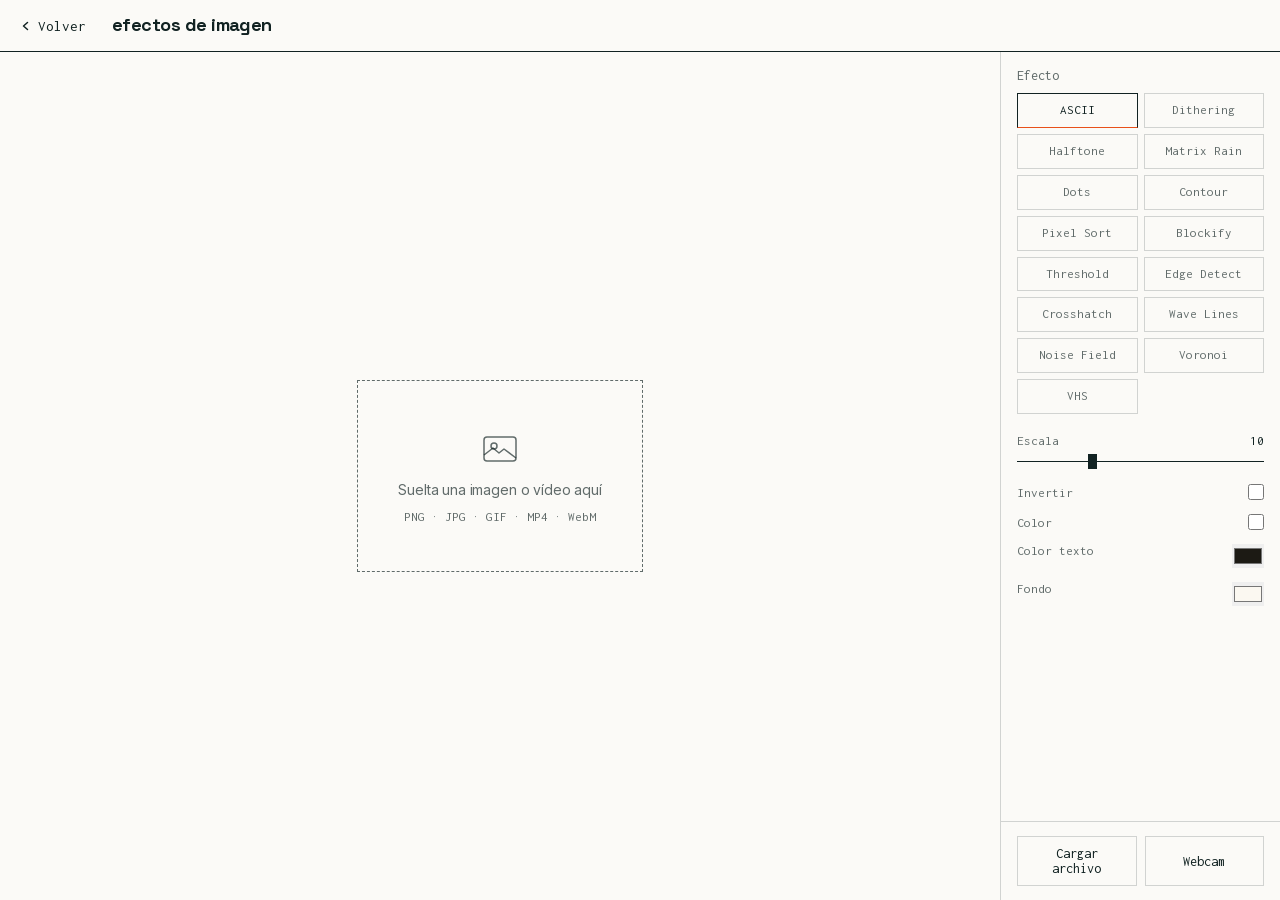
==== commit 278752bb: "Apply m—e studio brand manual styles to all tools Rewrite studio.css on the brand tokens (ink on war" ====
--- a/efectos.html
+++ b/efectos.html
@@ -4,7 +4,6 @@
 <meta charset="UTF-8">
 <meta name="viewport" content="width=device-width, initial-scale=1.0">
 <title>Efectos de imagen</title>
-<link rel="stylesheet" href="studio.css">
 <style>
 * { box-sizing: border-box; margin: 0; padding: 0; }
 
@@ -212,6 +211,7 @@
   .canvas-area { min-height: 50vw; }
 }
 </style>
+<link rel="stylesheet" href="studio.css">
 </head>
 <body>
 
--- a/studio.css
+++ b/studio.css
@@ -1,221 +1,406 @@
-@import url('https://fonts.googleapis.com/css2?family=Space+Grotesk:wght@400;500;600;700&family=Space+Mono:wght@400;700&display=swap');
-
 /* ════════════════════════════════════════════════════════════════
-   STUDIO — shared design system for the design-tool suite
-   Warm cream + ink, Space Grotesk + Space Mono, crisp tooling.
-   Loaded AFTER each file's inline <style> so it re-skins them.
+   STUDIO — sistema de diseño compartido de las herramientas
+   Aplica el manual de marca de m—e studio (marca/manual.html):
+   tinta sobre fondo claro, Space Grotesk / Inter / Inconsolata,
+   líneas de 1 px, esquinas rectas, amarillo solo en el botón principal
+   y naranja solo como acento.
+   Se carga DESPUÉS del <style> de cada archivo para re-vestirlo.
 ════════════════════════════════════════════════════════════════ */
 
+/* ── tipografías, servidas desde aquí (SIL OFL), sin Google Fonts ── */
+@font-face {
+  font-family: 'Space Grotesk'; font-style: normal; font-weight: 400 700; font-display: swap;
+  src: url(fonts/space-grotesk-latin-ext.woff2) format('woff2');
+  unicode-range: U+0100-02BA, U+02BD-02C5, U+02C7-02CC, U+02CE-02D7, U+02DD-02FF, U+0304, U+0308, U+0329, U+1D00-1DBF, U+1E00-1E9F, U+1EF2-1EFF, U+2020, U+20A0-20AB, U+20AD-20C4, U+2113, U+2C60-2C7F, U+A720-A7FF;
+}
+@font-face {
+  font-family: 'Space Grotesk'; font-style: normal; font-weight: 400 700; font-display: swap;
+  src: url(fonts/space-grotesk-latin.woff2) format('woff2');
+  unicode-range: U+0000-00FF, U+0131, U+0152-0153, U+02BB-02BC, U+02C6, U+02DA, U+02DC, U+0304, U+0308, U+0329, U+2000-206F, U+20AC, U+2122, U+2191, U+2193, U+2212, U+2215, U+FEFF, U+FFFD;
+}
+@font-face {
+  font-family: 'Inter'; font-style: normal; font-weight: 400 700; font-display: swap;
+  src: url(fonts/inter-latin-ext.woff2) format('woff2');
+  unicode-range: U+0100-02BA, U+02BD-02C5, U+02C7-02CC, U+02CE-02D7, U+02DD-02FF, U+0304, U+0308, U+0329, U+1D00-1DBF, U+1E00-1E9F, U+1EF2-1EFF, U+2020, U+20A0-20AB, U+20AD-20C4, U+2113, U+2C60-2C7F, U+A720-A7FF;
+}
+@font-face {
+  font-family: 'Inter'; font-style: normal; font-weight: 400 700; font-display: swap;
+  src: url(fonts/inter-latin.woff2) format('woff2');
+  unicode-range: U+0000-00FF, U+0131, U+0152-0153, U+02BB-02BC, U+02C6, U+02DA, U+02DC, U+0304, U+0308, U+0329, U+2000-206F, U+20AC, U+2122, U+2191, U+2193, U+2212, U+2215, U+FEFF, U+FFFD;
+}
+@font-face {
+  font-family: 'Inconsolata'; font-style: normal; font-weight: 400 700; font-stretch: 100%; font-display: swap;
+  src: url(fonts/inconsolata-latin-ext.woff2) format('woff2');
+  unicode-range: U+0100-02BA, U+02BD-02C5, U+02C7-02CC, U+02CE-02D7, U+02DD-02FF, U+0304, U+0308, U+0329, U+1D00-1DBF, U+1E00-1E9F, U+1EF2-1EFF, U+2020, U+20A0-20AB, U+20AD-20C4, U+2113, U+2C60-2C7F, U+A720-A7FF;
+}
+@font-face {
+  font-family: 'Inconsolata'; font-style: normal; font-weight: 400 700; font-stretch: 100%; font-display: swap;
+  src: url(fonts/inconsolata-latin.woff2) format('woff2');
+  unicode-range: U+0000-00FF, U+0131, U+0152-0153, U+02BB-02BC, U+02C6, U+02DA, U+02DC, U+0304, U+0308, U+0329, U+2000-206F, U+20AC, U+2122, U+2191, U+2193, U+2212, U+2215, U+FEFF, U+FFFD;
+}
+
 :root {
-  /* surfaces — warm cream family */
-  --bg: #efe9dd;
-  --surface: #fbf8f1;
-  --surface-2: #f1ece1;
-  --surf2: #f1ece1;
-  --card-bg: #fbf8f1;
-  --panel-bg: #fbf8f1;
-  --input-bg: #f1ece1;
-  --hover-bg: #ece6da;
-
-  /* ink — warm near-black */
-  --text: #1c1a14;
-  --text-2: #6a6354;
-  --text2: #6a6354;
-  --text-3: #a49c89;
-  --text3: #a49c89;
-  --accent: #1c1a14;
-  --accent-inv: #fbf8f1;
-
-  /* lines */
-  --border: #e0dac9;
-  --border-light: #ebe6d8;
-  --border-2: #c9c2ad;
-  --border2: #c9c2ad;
-
-  /* radii — crisper, tool-like */
-  --radius: 9px;
-  --radius-sm: 6px;
-  --radius-xs: 4px;
-  --r: 9px;
-  --rsm: 6px;
-
-  --font-display: 'Space Grotesk', system-ui, -apple-system, sans-serif;
-  --font-mono: 'Space Mono', 'SF Mono', ui-monospace, monospace;
+  /* marca — mismos nombres y valores que marca/marca.css */
+  --tinta: #112222;
+  --fondo: #FBFAF7;
+  --linea: rgba(17,34,34,.18);
+  --gris: rgba(17,34,34,.66);
+  --amarillo: #EFFF5D;
+  --naranja: #E8501A;
+  --azul: #A2C1C4;
+  --soporte: #EFEDE7;
+  --sg: 'Space Grotesk', 'Helvetica Neue', Arial, sans-serif;
+  --inter: 'Inter', 'Helvetica Neue', Arial, sans-serif;
+  --mono: 'Inconsolata', ui-monospace, Menlo, monospace;
+
+  /* nombres que ya usan las herramientas, apuntando a la marca */
+  --bg: var(--fondo);
+  --surface: var(--fondo);
+  --surface-2: #fff;
+  --surf2: #fff;
+  --card-bg: var(--fondo);
+  --panel-bg: var(--fondo);
+  --input-bg: #fff;
+  --hover-bg: #fff;
+
+  --text: var(--tinta);
+  --text-2: var(--gris);
+  --text2: var(--gris);
+  --text-3: var(--gris);
+  --text3: var(--gris);
+  --accent: var(--tinta);
+  --accent-inv: var(--fondo);
+
+  --border: var(--linea);
+  --border-light: var(--linea);
+  --border-2: var(--linea);
+  --border2: var(--linea);
+
+  --radius: 0;
+  --radius-sm: 0;
+  --radius-xs: 0;
+  --r: 0;
+  --rsm: 0;
+
+  --font-display: var(--sg);
+  --font-mono: var(--mono);
 
   --sheet-peek: 56px;
 }
 
-/* paper grain */
+/* esquinas rectas en todo, sin sombras */
+*, *::before, *::after { border-radius: 0 !important; }
+
 body {
-  font-family: var(--font-display) !important;
-  background-color: var(--bg) !important;
-  background-image: url("data:image/svg+xml;utf8,<svg xmlns='http://www.w3.org/2000/svg' width='140' height='140'><filter id='n'><feTurbulence type='fractalNoise' baseFrequency='0.85' numOctaves='2' stitchTiles='stitch'/><feColorMatrix type='saturate' values='0'/></filter><rect width='140' height='140' filter='url(%23n)' opacity='0.32'/></svg>");
-  background-blend-mode: multiply;
-  color: var(--text);
+  font-family: var(--inter) !important;
+  background: var(--fondo) !important;
+  color: var(--tinta);
+  letter-spacing: -.01em;
   -webkit-font-smoothing: antialiased;
 }
-
-/* ── headers ── */
+button, input, select, textarea { font-family: inherit; color: inherit; }
+:focus-visible { outline: 1px solid var(--tinta); outline-offset: 2px; }
+
+/* ── titulares: Space Grotesk bold, en minúscula ── */
+h1, .header-title, .tool-title, .section-title, .panel-header h1, .card-title, .instr-card h3 {
+  font-family: var(--sg);
+  font-weight: 700;
+  letter-spacing: -0.03em;
+  line-height: 1.05;
+  color: var(--tinta);
+}
+h1, .header-title, .tool-title, .section-title, .panel-header h1 { text-transform: lowercase; }
+.header-title, .tool-title { font-size: 18px; }
+.panel-header h1 { font-size: 28px; }
+.panel-header p { font-size: 13px; color: var(--gris); margin-top: 6px; }
+
+/* ── cabecera ── */
 .app-header {
-  background: var(--surface);
-  border-bottom: 1px solid var(--border);
-}
-.header-title {
-  font-family: var(--font-display);
-  font-weight: 700;
-  letter-spacing: -0.2px;
-  color: var(--text);
+  background: var(--fondo);
+  border-bottom: 1px solid var(--tinta);
 }
 .back-link {
-  font-family: var(--font-mono);
-  font-size: 11px !important;
-  text-transform: uppercase;
-  letter-spacing: 0.06em;
-  color: var(--text-2);
-}
-.back-link:hover { background: var(--hover-bg); color: var(--text); }
-
-h1, .section-title, .panel-header h1, .tool-title { font-family: var(--font-display); }
-
-/* ── cards ── */
-.card {
-  background: var(--surface);
-  border: 1px solid var(--border);
-  border-radius: var(--radius);
-}
-
-/* ── section labels ── */
-.stitle, .variations-label, .preview-lbl, .preview-hint, .count-badge, .dim-label, .diml {
-  font-family: var(--font-mono);
+  font-family: var(--mono);
+  font-size: 15px !important;
+  font-weight: 400;
+  letter-spacing: 0;
+  color: var(--tinta);
+  border: 0 !important;
+  background: none !important;
+  padding-left: 0 !important;
+}
+.back-link:hover { color: var(--naranja); }
+
+/* ── cajas ── */
+.card, .page-card, .instr-card {
+  background: var(--fondo);
+  border: 1px solid var(--linea);
+  box-shadow: none !important;
+}
+
+/* ── rótulos y datos: Inconsolata, sin mayúsculas sostenidas ── */
+.stitle, .variations-label, .preview-lbl, .preview-hint, .count-badge, .dim-label, .diml,
+.badge, .chip, .card-tag, .card-num, .ink-label, .color-label, .panel-badge, .eyebrow,
+.setting-label, .card-label, .print-note, .status, .upload-hint, .img-name, .toggle-label,
+.footer-note, .footer-count, .tool-sub, .preset-name, .ctrl label, .ctrl-row label {
+  font-family: var(--mono);
+  letter-spacing: 0;
+  text-transform: none;
 }
 .stitle {
-  font-size: 9.5px;
-  font-weight: 700;
-  color: var(--text-3);
-  text-transform: uppercase;
-  letter-spacing: 0.13em;
+  font-size: 14px;
+  font-weight: 400;
+  color: var(--gris);
   display: flex;
   align-items: center;
   gap: 7px;
 }
-.stitle::before {
-  content: "";
-  width: 6px; height: 6px;
-  background: var(--text);
-  flex-shrink: 0;
-  display: inline-block;
-}
-
-/* ── control labels & values ── */
-.ctrl label { color: var(--text-2); }
-.ctrl label b {
-  font-family: var(--font-mono);
-  font-weight: 700;
-  color: var(--text);
+.ctrl label, .ctrl-row label, .toggle-label { font-size: 13px; color: var(--gris); }
+.ctrl label, .ctrl-row label { flex-wrap: wrap; gap: 0 6px; }
+.ctrl label b, .ctrl-row label b {
+  font-family: var(--mono);
+  font-size: 13px;
+  font-weight: 400;
+  color: var(--tinta);
   font-variant-numeric: tabular-nums;
 }
-
-/* ── range sliders — custom, crisp ── */
+.variations-label, .preview-lbl { font-size: 14px; font-weight: 400; color: var(--gris); }
+.preview-hint, .count-badge, .dim-label, .diml, .status, .upload-hint, .img-name,
+.ink-label, .color-label, .print-note, .setting-label, .tool-sub { font-size: 13px; color: var(--gris); }
+.badge, .card-num, .panel-badge {
+  font-size: 12px;
+  color: var(--gris);
+  background: none;
+  border: 1px solid var(--linea);
+}
+.status.warn { color: var(--naranja); }
+.status.ok { color: var(--tinta); }
+.empty-msg { font-style: normal; color: var(--gris); }
+
+/* ── deslizadores: línea fina y tirador en tinta ── */
 input[type=range] {
   -webkit-appearance: none;
   appearance: none;
   width: 100%;
-  height: 4px;
-  background: #e3ddcd;
-  border-radius: 2px;
-  outline: none;
+  height: 1px;
+  margin: 8px 0;
+  background: var(--tinta);
+  accent-color: var(--tinta);
+  outline-offset: 8px;
   cursor: pointer;
 }
 input[type=range]::-webkit-slider-thumb {
   -webkit-appearance: none;
   appearance: none;
-  width: 15px; height: 15px;
-  background: var(--text);
-  border-radius: 3px;
-  border: 2px solid var(--surface);
-  box-shadow: 0 1px 3px rgba(0,0,0,0.22);
+  width: 9px; height: 15px;
+  background: var(--tinta);
+  border: 0;
   cursor: pointer;
 }
 input[type=range]::-moz-range-thumb {
-  width: 13px; height: 13px;
-  background: var(--text);
-  border-radius: 3px;
-  border: 2px solid var(--surface);
+  width: 9px; height: 15px;
+  background: var(--tinta);
+  border: 0;
   cursor: pointer;
 }
 
-/* ── pills ── */
-.mb {
-  font-family: var(--font-mono);
-  font-size: 10px;
-  text-transform: uppercase;
-  letter-spacing: 0.04em;
-  padding: 4px 9px;
-  border: 1px solid var(--border-2);
-  border-radius: var(--radius-sm);
-  background: var(--surface);
-  color: var(--text-2);
-  transition: all 0.12s;
-}
-.mb:hover { border-color: var(--text-3); color: var(--text); }
-.mb.on { background: var(--text); color: var(--accent-inv); border-color: var(--text); }
-
-/* ── buttons ── */
-.bp {
-  font-family: var(--font-mono);
-  text-transform: uppercase;
-  letter-spacing: 0.05em;
-  font-size: 11.5px !important;
-  font-weight: 700;
-  background: var(--text);
-  color: var(--accent-inv);
-  border: none;
-  border-radius: var(--radius-sm);
-  transition: transform 0.12s, opacity 0.12s;
-}
-.bp:hover { opacity: 0.9; transform: translateY(-1px); }
-.bs {
-  font-family: var(--font-mono);
-  text-transform: uppercase;
-  letter-spacing: 0.05em;
-  font-size: 11px !important;
-  background: var(--surface);
-  color: var(--text);
-  border: 1px solid var(--border-2);
-  border-radius: var(--radius-sm);
-  transition: background 0.12s, border-color 0.12s;
-}
-.bs:hover { background: var(--hover-bg); border-color: var(--text-3); }
-
-/* ── misc mono accents ── */
-.badge, .chip, .card-tag, .card-num, .ink-label, .color-label, .panel-badge { font-family: var(--font-mono); }
-.size-btn, .sbtn { font-family: var(--font-mono); text-transform: uppercase; letter-spacing: 0.02em; }
-.size-btn.on, .sbtn.on { background: var(--text); color: var(--accent-inv); border-color: var(--text); }
+/* ── campos ── */
+input[type=text], input[type=number], select, textarea {
+  font-family: var(--mono) !important;
+  font-size: 14px !important;
+  letter-spacing: 0;
+  background: #fff !important;
+  color: var(--tinta);
+  border: 1px solid var(--linea) !important;
+}
+input[type=text]:focus, input[type=number]:focus, select:focus, textarea:focus {
+  border-color: var(--tinta) !important;
+  outline: none;
+}
+
+/* ── opciones (pastillas, tamaños, efectos, segmentos) ──
+   Sin relleno; la activa se marca con borde en tinta y línea naranja debajo. */
+.mb, .ap, .sbtn, .size-btn, .effect-btn, .seg-btn, .ink-preset, .preset-item {
+  font-family: var(--mono);
+  font-size: 13px;
+  font-weight: 400;
+  letter-spacing: 0;
+  text-transform: none;
+  background: none;
+  color: var(--gris);
+  border: 1px solid var(--linea);
+  transition: color .12s, border-color .12s;
+}
+.mb { padding: 4px 9px; }
+.sbtn span, .size-btn span { font-size: 12px; opacity: 1; color: var(--gris); }
+.mb:hover, .ap:hover, .sbtn:hover, .size-btn:hover, .effect-btn:hover, .seg-btn:hover,
+.ink-preset:hover, .preset-item:hover {
+  color: var(--naranja);
+  background: none;
+  border-color: var(--linea);
+}
+.mb.on, .ap.on, .sbtn.on, .size-btn.on, .effect-btn.active, .seg-btn.active,
+.preset-item.active, .bs.on {
+  background: none;
+  color: var(--tinta);
+  font-weight: 400;
+  border: 1px solid var(--tinta);
+  border-bottom-color: var(--naranja);
+}
+.seg { border: 0; gap: 4px; }
+.seg-btn, .seg-btn:last-child { border-right: 1px solid var(--linea); }
+.seg-btn.active, .seg-btn.active:last-child { border-right-color: var(--tinta); }
+
+/* ── pestañas: enlace en Inconsolata, la activa con línea naranja ── */
+.tab {
+  font-family: var(--mono);
+  font-size: 15px;
+  font-weight: 400;
+  letter-spacing: 0;
+  text-transform: none;
+  color: var(--tinta);
+  border-bottom: 1px solid transparent;
+}
+.tab:hover { color: var(--naranja); }
+.tab.active { color: var(--tinta); border-bottom-color: var(--naranja); }
+
+/* ── botón principal: el único amarillo de la pantalla ── */
+.bp, .btn-print, button.primary {
+  font-family: var(--mono);
+  font-size: 15px !important;
+  font-weight: 400;
+  letter-spacing: 0;
+  text-transform: none;
+  background: var(--amarillo);
+  color: var(--tinta);
+  border: 0;
+  padding: 8px 14px;
+  transition: background .12s, transform .12s;
+}
+.bp:hover, .btn-print:hover, button.primary:hover {
+  background: color-mix(in srgb, var(--amarillo), #fff 15%);
+  color: var(--tinta);
+  opacity: 1;
+}
+.bp:active, .btn-print:active, button.primary:active { transform: scale(.98); }
+.bp:disabled { opacity: .35; }
+
+/* ── botones secundarios: caja de línea fina ── */
+.bs, .save-btn, .rm-btn:not(.card-thumb .rm-btn) {
+  font-family: var(--mono);
+  font-size: 14px !important;
+  font-weight: 400;
+  letter-spacing: 0;
+  text-transform: none;
+  background: none;
+  color: var(--tinta);
+  border: 1px solid var(--linea);
+  transition: color .12s, border-color .12s;
+}
+.bs:hover, .save-btn:hover, .rm-btn:not(.card-thumb .rm-btn):hover {
+  background: none;
+  color: var(--naranja);
+  border-color: var(--linea);
+  opacity: 1;
+}
+.preset-del { color: var(--gris); }
+.preset-del:hover { color: var(--naranja); background: none; }
+
+/* ── zonas de carga ── */
+.upload-area, #drop-zone, .bulk-zone {
+  background: none;
+  border: 1px dashed var(--gris);
+  color: var(--gris);
+}
+.upload-area:hover, .upload-area.over, #drop-zone:hover, #drop-zone.drag-over,
+.bulk-zone:hover, .bulk-zone.drag-over {
+  background: #fff;
+  border-color: var(--tinta);
+  color: var(--tinta);
+}
+.upload-area.has-img { border: 1px solid var(--linea); }
+.upload-icon, .bulk-zone-icon { background: none; border: 0; color: var(--tinta); }
+.upload-icon svg, #drop-zone svg, .thumb-ph svg { opacity: 1; }
+#drop-zone small { font-size: 13px; color: var(--gris); }
+.slot { background: var(--soporte); border: 1px dashed var(--linea); }
+.slot:hover { border-color: var(--tinta); }
+.thumb-item, .card-thumb, .img-thumb.contain { background: var(--soporte); }
+.card-thumb:hover { background: var(--soporte); }
+.card-thumb.drag-over { background: #fff; outline: 1px dashed var(--tinta); }
+.slot .rm, .thumb-del, .card-thumb .rm-btn { background: var(--tinta); color: var(--fondo); }
+.card-thumb .rm-btn:hover { background: var(--naranja); }
+
+/* ── interruptor ── */
+.toggle-track { background: var(--linea); }
+.toggle input:checked + .toggle-track { background: var(--tinta); }
+.toggle-thumb { background: var(--fondo); }
+
+/* ── muestras de color ── */
+.swatch, .ink-swatch { border: 1px solid var(--linea); box-shadow: none; }
+.preset { border-width: 1px; }
+.preset:hover, .preset.on { border-color: var(--tinta); }
+
+/* ── barras de progreso ── */
+.pbar, .bulk-bar-wrap { height: 1px; background: var(--linea); overflow: visible; }
+.pfill, .bulk-bar { height: 3px; margin-top: -1px; background: var(--tinta); }
+
+/* ── lienzo: imagen sin marco, sombra ni esquinas ── */
+.canvas-wrap, .app .wrap, .poster-wrap, .empty-placeholder { background: var(--soporte); box-shadow: none; }
+canvas, #preview, #cv, #output-canvas, .preview-sheet, .mini-thumb { box-shadow: none !important; }
+.preview-sheet { border: 1px solid var(--linea); }
+.sheet-panel { border-color: var(--linea); background: var(--soporte); }
+.mini-thumb { border-width: 1px; }
+.mini-thumb:hover { transform: none; border-color: var(--linea); }
+.mini-thumb.active { border-color: var(--tinta); }
+hr.div { border-top: 1px solid var(--linea); }
+#webcam-badge { background: var(--azul); color: var(--tinta); font-size: 12px; letter-spacing: 0; text-transform: none; }
+
+/* ── fanzine ── */
+.settings, .tabs { background: var(--fondo); }
+.tabs { border-bottom-color: var(--linea); }
+.v-sep { background: var(--linea); }
+.page-card:hover { border-color: var(--tinta); }
+.page-card.drop-target { box-shadow: none !important; }
+.card-label { font-size: 13px; font-weight: 400; }
+.section-title { font-size: 28px; }
+.section-sub { font-size: 16px; color: var(--tinta); margin-top: 8px; }
+.instr-card h3 { font-size: 20px; }
+.instr-list li { color: var(--tinta); font-size: 15px; }
+.instr-list li::before {
+  font-family: var(--mono);
+  font-size: 15px;
+  font-weight: 400;
+  background: none;
+  color: var(--gris);
+  min-width: 16px;
+  height: auto;
+  margin-top: 0;
+  justify-content: flex-start;
+}
 
 /* ════════════════════════════════════════════════════════════════
-   BOTTOM SHEET  (mobile only — canvas tools)
-   The control sidebar (.ctrl-panel / .panel) becomes a draggable
-   sheet over the canvas stage.
+   HOJA INFERIOR  (solo móvil — herramientas de lienzo)
+   El panel de controles (.ctrl-panel / .panel) que lleva un
+   .sheet-handle se convierte en una hoja arrastrable sobre el lienzo.
 ════════════════════════════════════════════════════════════════ */
 .sheet-handle { display: none; }
 
-@media (min-width: 901px) {
-  /* tablet/desktop: leave the original side-by-side layout intact */
-}
-
 /* ── TABLET ── */
 @media (max-width: 1100px) and (min-width: 901px) {
-  .ctrl-panel, .panel { width: 248px !important; }
+  .ctrl-panel, .app > .panel { width: 248px !important; }
   .app-header { padding-left: 12px !important; padding-right: 12px !important; }
 }
 
-/* ── MOBILE: bottom sheet ── */
+/* ── MÓVIL ── */
 @media (max-width: 900px) {
-  body { height: 100vh; height: 100dvh; overflow: hidden; }
-  .app { flex-direction: column !important; position: relative; min-height: 0; }
-
-  /* stage fills behind the sheet */
-  .preview-panel, .preview-area, .preview-col, .canvas-area {
+  .app-header { padding-left: 12px !important; padding-right: 12px !important; }
+  .header-right { display: none; }
+
+  body:has(.sheet-handle) { height: 100vh; height: 100dvh; overflow: hidden; }
+  body:has(.sheet-handle) .app { flex-direction: column !important; position: relative; min-height: 0; }
+
+  /* el lienzo ocupa todo detrás de la hoja */
+  body:has(.sheet-handle) :is(.preview-panel, .preview-area, .preview-col, .canvas-area) {
     position: absolute !important;
     inset: 0 0 var(--sheet-peek) 0 !important;
     width: auto !important;
@@ -224,8 +409,8 @@
     overflow: auto;
   }
 
-  /* the control panel → sheet */
-  .ctrl-panel, .panel {
+  /* el panel de controles → hoja */
+  :is(.ctrl-panel, .panel):has(> .sheet-handle) {
     position: fixed !important;
     left: 0; right: 0; bottom: 0;
     width: auto !important;
@@ -233,20 +418,18 @@
     max-height: 82dvh;
     border-right: none !important;
     border-left: none !important;
-    border-top: 1px solid var(--border);
-    border-radius: 18px 18px 0 0;
-    box-shadow: 0 -12px 44px rgba(0,0,0,0.18);
-    background: var(--bg);
+    border-top: 1px solid var(--tinta);
+    background: var(--fondo);
     transform: translateY(calc(100% - var(--sheet-peek)));
     transition: transform 0.34s cubic-bezier(0.32, 0.72, 0, 1);
     z-index: 80;
     padding-top: 0 !important;
     overscroll-behavior: contain;
   }
-  .ctrl-panel.dragging, .panel.dragging { transition: none; }
-  .ctrl-panel.sheet-open, .panel.sheet-open { transform: translateY(0); }
-
-  /* the grab handle */
+  :is(.ctrl-panel, .panel).dragging { transition: none; }
+  :is(.ctrl-panel, .panel).sheet-open { transform: translateY(0); }
+
+  /* el tirador */
   .sheet-handle {
     display: flex;
     align-items: center;
@@ -255,37 +438,21 @@
     top: 0;
     z-index: 5;
     height: var(--sheet-peek);
+    flex-shrink: 0;
     padding: 0 18px;
-    background: var(--bg);
-    border-radius: 18px 18px 0 0;
+    background: var(--fondo);
     cursor: grab;
     touch-action: none;
     user-select: none;
   }
   .sheet-handle:active { cursor: grabbing; }
-  .sheet-handle .sh-grip {
-    position: absolute;
-    top: 8px; left: 50%;
-    transform: translateX(-50%);
-    width: 38px; height: 4px;
-    border-radius: 3px;
-    background: var(--border-2);
+  .sheet-handle .sh-grip { display: none; }
+  .sheet-handle .sh-label {
+    font-family: var(--mono);
+    font-size: 15px;
+    letter-spacing: 0;
+    color: var(--tinta);
   }
-  .sheet-handle .sh-label {
-    font-family: var(--font-mono);
-    font-size: 11px;
-    text-transform: uppercase;
-    letter-spacing: 0.1em;
-    color: var(--text-2);
-    margin-top: 6px;
-  }
-  .sheet-handle .sh-chev {
-    margin-top: 6px;
-    color: var(--text-3);
-    transition: transform 0.3s;
-  }
+  .sheet-handle .sh-chev { color: var(--tinta); transition: transform 0.3s; }
   .sheet-open .sheet-handle .sh-chev { transform: rotate(180deg); }
-
-  .app-header { padding-left: 12px !important; padding-right: 12px !important; }
-  .header-right { display: none; }
-}
+}
